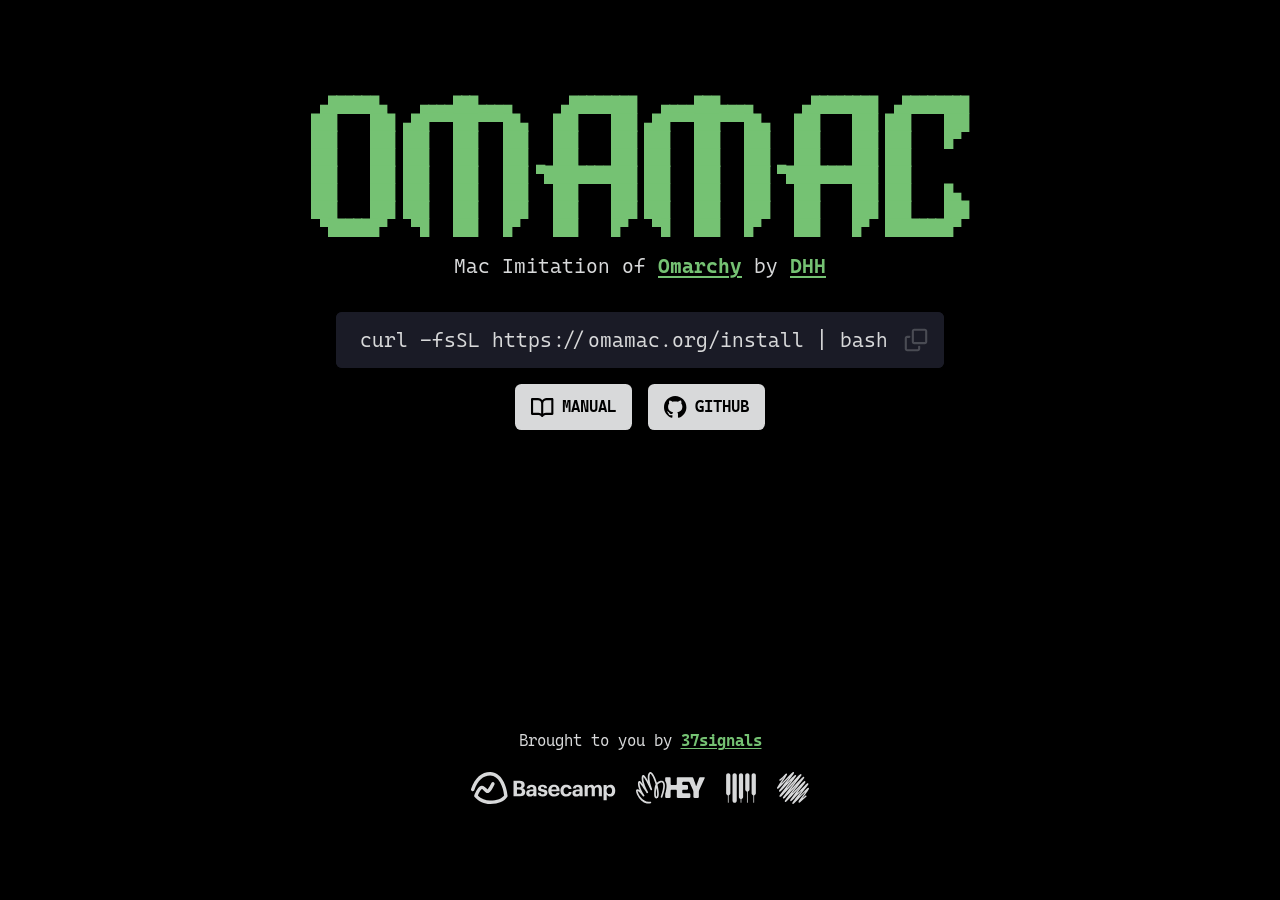
==== index.html @ 158aba1e "First" ====
<!doctype html>

<html lang="en">
  <head>
    <title>Omamac — Mac Imitation of Omarchy by DHH</title>

    <meta charset="utf-8">
    <meta name="viewport" content="initial-scale=1, width=device-width">
    <meta name="description" content="Mac Imitation of Omarchy by DHH">

    <meta property="og:site_name" content="Omaterm">
    <meta property="og:title" content="Omaterm">
    <meta property="og:description" content="Mac Imitation of Omarchy by DHH">
    <meta property="og:image" content="https://www.omaterm.org/assets/images/opengraph.png">
    <meta property="og:url" content="https://www.omaterm.org">
    <meta property="og:type" content="website">

    <meta name="twitter:title" content="Omaterm">
    <meta name="twitter:description" content="Mac Imitation of Omarchy by DHH">
    <meta name="twitter:image" content="https://www.omaterm.org/assets/images/opengraph.png">
    <meta name="twitter:image:alt" content="Omaterm">
    <meta name="twitter:card" content="summary_large_image">

    <link rel="icon" href="assets/images/favicon.png">

    <link rel="stylesheet" type="text/css" href="assets/css/reset.css">
    <link rel="stylesheet" type="text/css" href="assets/css/root.css">
    <link rel="stylesheet" type="text/css" href="assets/css/fonts.css">
    <link rel="stylesheet" type="text/css" href="assets/css/elements.css">
    <link rel="stylesheet" type="text/css" href="assets/css/button.css">
    <link rel="stylesheet" type="text/css" href="assets/css/command.css">
    <link rel="stylesheet" type="text/css" href="assets/css/footer.css">
    <link rel="stylesheet" type="text/css" href="assets/css/header.css">
    <link rel="stylesheet" type="text/css" href="assets/css/main.css">
    <link rel="stylesheet" type="text/css" href="assets/css/nav.css">
    <link rel="stylesheet" type="text/css" href="assets/css/pre.css">

    <script type="module" src="assets/js/script.js"></script>

    <!-- script defer data-domain="omaterm.org" src="https://plausible.io/js/script.js"></script -->
  </head>

  <body>
    <div class="pre">
      <a href="/">
<pre>
 ▄██████▄    ▄▄▄▄███▄▄▄▄      ▄████████   ▄▄▄▄███▄▄▄▄      ▄████████  ▄████████
███    ███ ▄██▀▀▀███▀▀▀██▄   ███    ███ ▄██▀▀▀███▀▀▀██▄   ███    ███ ███    ███
███    ███ ███   ███   ███   ███    ███ ███   ███   ███   ███    ███ ███    █▀ 
███    ███ ███   ███   ███   ███    ███ ███   ███   ███   ███    ███ ███       
███    ███ ███   ███   ███ ▀███████████ ███   ███   ███ ▀███████████ ███       
███    ███ ███   ███   ███   ███    ███ ███   ███   ███   ███    ███ ███    █▄ 
███    ███ ███   ███   ███   ███    ███ ███   ███   ███   ███    ███ ███    ███
 ▀██████▀   ▀█   ███   █▀    ███    █▀   ▀█   ███   █▀    ███    █▀  ████████▀ 
</pre>
      </a>
    </div>

    <header class="header">
      <h1>Mac Imitation of <a href="https://omarchy.org/">Omarchy</a> by <a href="https://dhh.dk">DHH</a></h1>
    </header>

    <nav class="nav">
      <div class="nav__command command command--copy">
        <pre><code>curl -fsSL https://omamac.org/install | bash</code></pre>
      </div>

      <div class="nav__buttons">
        <a class="button" href="https://learn.omacom.io/5/the-omacmac-manual" aria-label="The Manual">
          <svg fill="none" height="32" viewBox="0 0 32 32" width="32" xmlns="http://www.w3.org/2000/svg"><path d="m0 4.49992c0-.3978.158025-.77931.439312-1.0606s.662798-.43931 1.060598-.43931h8.50549c2.4538 0 4.6337 1.17992 5.9996 3.00181.6982-.9334 1.6047-1.69085 2.6474-2.212 1.0426-.52115 2.1926-.7916 3.3582-.78981h8.4895c.3978 0 .7793.15802 1.0606.43931s.4393.6628.4393 1.0606v20.99868c0 .3978-.158.7793-.4393 1.0606s-.6628.4393-1.0606.4393h-9.0134c-.591 0-1.1761.1164-1.722.3425-.546.2261-1.042.5576-1.4598.9754l-1.244 1.2419c-.2812.2809-.6624.4387-1.0599.4387s-.7787-.1578-1.0599-.4387l-1.244-1.2419c-.4178-.4178-.9138-.7493-1.4598-.9754-.5459-.2261-1.131-.3425-1.722-.3425h-9.01539c-.3978 0-.779311-.158-1.060598-.4393s-.439312-.6628-.439312-1.0606zm14.5011 20.64668.008-10.1453-.004-4.5058c-.0011-1.19267-.4756-2.33616-1.3194-3.17916-.8437-.84299-1.9876-1.31652-3.1803-1.31652h-7.00559v17.99888h7.51349c1.4108-.0001 2.793.3978 3.9878 1.1479zm3.0078-14.6471-.008 14.6431c1.1942-.7477 2.5748-1.1442 3.9838-1.1439h7.5135v-17.99888h-6.9896c-1.1934 0-2.3379.47408-3.1818 1.31794-.8438.84386-1.3179 1.98838-1.3179 3.18174z" fill="currentColor"/></svg>
          <span>Manual</span>
        </a>

        <a class="button" href="https://github.com/omacom-io/omamac" aria-label="The Code">
          <svg fill="none" height="32" viewBox="0 0 32 32" width="32" xmlns="http://www.w3.org/2000/svg"><path d="m16 0c8.84 0 16 7.16 16 16-.0009 3.3524-1.053 6.6201-3.0083 9.3432-1.9553 2.7232-4.7154 4.7645-7.8917 5.8368-.8.16-1.1-.34-1.1-.76 0-.54.02-2.26.02-4.4 0-1.5-.5-2.46-1.08-2.96 3.56-.4 7.3-1.76 7.3-7.9 0-1.76-.62-3.18-1.64-4.3.16-.4.72-2.04-.16-4.24 0 0-1.34-.44-4.4 1.64-1.28-.36-2.64-.54-4-.54s-2.72.18-4 .54c-3.06-2.06-4.4-1.64-4.4-1.64-.88 2.2-.32 3.84-.16 4.24-1.02 1.12-1.64 2.56-1.64 4.3 0 6.12 3.72 7.5 7.28 7.9-.46.4-.88 1.1-1.02 2.14-.92.42-3.22 1.1-4.66-1.32-.3-.48-1.2-1.66-2.46-1.64-1.34.02-.54.76.02 1.06.68.38 1.46 1.8 1.64 2.26.32.9 1.36 2.62 5.38 1.88 0 1.34.02 2.6.02 2.98 0 .42-.3.9-1.1.76-3.18672-1.0607-5.95853-3.098-7.92222-5.8227-1.96369-2.7248-3.01954096-5.9987-3.0177778-9.3573 0-8.84 7.1599978-16 15.9999978-16z" fill="currentColor"/></svg>
          <span>GitHub</span>
        </a>
      </div>
    </nav>

    <footer class="footer">
      <div class="footer__subhead">
        <p>Brought to you by <a href="https://37signals.com">37signals</a></p>
      </div>

      <div class="footer__buttons">
        <a href="https://basecamp.com"><img src="assets/images/logo-basecamp.svg" width="145" height="32" alt="Basecamp"></a>
        <a href="https://hey.com"><img src="assets/images/logo-hey.svg" width="123" height="57" alt="HEY"></a>
        <a href="https://fizzy.do"><img src="assets/images/logo-fizzy.svg" width="56" height="56" alt="Fizzy"></a>
        <a href="https://once.com"><img src="assets/images/logo-once.svg" width="72" height="72" alt="ONCE"></a>
      </div>
    </footer>
  </body>
</html>
---- assets/css/root.css ----
:root {

  --rgb-black: 0, 0, 0;
  --rgb-black-light: 26, 27, 38;
  --rgb-green: 117, 194, 115;
  --rgb-white: 216, 217, 218;

  --color-black: rgb(var(--rgb-black));
  --color-black-light: rgb(var(--rgb-black-light));
  --color-green: rgb(var(--rgb-green));
  --color-white: rgb(var(--rgb-white));

  --font-family: 'Cascadia Code', Menlo, Monaco, Consolas, 'Courier New',  monospace;
  --font-size: clamp(0.625rem, 1.25vw, 1rem);
  --font-size-medium: 125%;

  --line-height: 1.4;

  --space-medium: 1em;
  --space-large: 2em;
  --space-x-large: 4em;
  --space-xx-large: 6em;

  --transition: 0.15s cubic-bezier(0.33, 1, 0.68, 1);

}
---- assets/css/fonts.css ----
@font-face {
  font-display: swap;
  font-family: 'Cascadia Code';
  font-style: normal;
  font-weight: 300;
  src: url('../fonts/CascadiaCode-SemiLight.woff2') format('woff2');
}

@font-face {
  font-display: swap;
  font-family: 'Cascadia Code';
  font-style: italic;
  font-weight: 300;
  src: url('../fonts/CascadiaCode-SemiLightItalic.woff2') format('woff2');
}

@font-face {
  font-display: swap;
  font-family: 'Cascadia Code';
  font-style: normal;
  font-weight: 400;
  src: url('../fonts/CascadiaCode-Regular.woff2') format('woff2');
}

@font-face {
  font-display: swap;
  font-family: 'Cascadia Code';
  font-style: italic;
  font-weight: 400;
  src: url('../fonts/CascadiaCode-Italic.woff2') format('woff2');
}

@font-face {
  font-display: swap;
  font-family: 'Cascadia Code';
  font-style: normal;
  font-weight: 600;
  src: url('../fonts/CascadiaCode-SemiBold.woff2') format('woff2');
}

@font-face {
  font-display: swap;
  font-family: 'Cascadia Code';
  font-style: italic;
  font-weight: 600;
  src: url('../fonts/CascadiaCode-SemiBoldItalic.woff2') format('woff2');
}

@font-face {
  font-display: swap;
  font-family: 'Cascadia Code';
  font-style: normal;
  font-weight: 700;
  src: url('../fonts/CascadiaCode-Bold.woff2') format('woff2');
}

@font-face {
  font-display: swap;
  font-family: 'Cascadia Code';
  font-style: italic;
  font-weight: 700;
  src: url('../fonts/CascadiaCode-BoldItalic.woff2') format('woff2');
}
---- assets/css/elements.css ----
html {
  background: var(--color-black);
  font-size: 16px;
  scroll-behavior: smooth;
}

body {
  align-items: stretch;
  background: var(--color-black);
  color: var(--color-white);
  display: flex;
  flex-direction: column;
  font-family: var(--font-family);
  font-size: var(--font-size);
  font-weight: 300;
  line-height: var(--line-height);
  min-height: 100vh;
  min-height: 100dvh;
  text-align: center;
}

a {
  color: var(--color-green);
  font-weight: 700;
  text-decoration-thickness: 0.0875em;
  text-underline-offset: 0.125em;
  transition: color var(--transition);
}

b,
strong {
  font-weight: 700;
}

i,
em {
  font-style: italic;
}

img {
  height: auto;
  max-width: 100%;
  width: 100%;
}



@media(hover: hover) {

  a:hover {
    color: var(--color-white);
  }

}
---- assets/css/button.css ----
.button {
  align-items: center;
  background: var(--color-white);
  border: none;
  border-radius: 0.4em;
  box-shadow:
    0 1px 0 0 rgba(var(--rgb-black), 0.1),
    0 0.2em 1.2em -0.4em rgba(var(--rgb-black), 0.2),
    0 0.4em 2.0em -0.8em rgba(var(--rgb-black), 0.3),
    0 0.4em 0.4em -0.8em rgba(var(--rgb-black), 0.4),
    0 0.8em 0.8em -1.2em rgba(var(--rgb-black), 0.5),
    0 1.2em 1.2em -1.6em rgba(var(--rgb-black), 0.6)
  ;
  color: var(--color-black);
  cursor: pointer;
  display: flex;
  font-weight: 700;
  gap: 1ch;
  height: 2.9em;
  line-height: 1;
  padding-inline: var(--space-medium);
  text-decoration: none;
  text-transform: uppercase;
  transition:
    background var(--transition),
    color var(--transition)
  ;
}

.button svg {
  height: 1.4em;
  overflow: visible;
  width: 1.4em;
}



@media(hover: hover) {

  .button:hover {
    background: var(--color-green);
    color: var(--color-black);
  }

}
---- assets/css/command.css ----
.command {
  background: var(--color-black-light);
  border-radius: 0.4em;
  display: block;
  max-width: 100%;
  overflow: hidden;
  position: relative;
}

.command pre {
  color: var(--color-white);
  display: block;
  line-height: 1.4em;
  -ms-overflow-style: none;
  overflow-x: auto;
  padding: 0.7em 1.2em;
  scrollbar-width: none;
  white-space: pre;
}

.command pre code {
  line-height: 1;
}

.command pre::-webkit-scrollbar {
  display: none;
}

.command button {
  display: none;
}

.command:before,
.command:after {
  content: '';
  height: 100%;
  pointer-events: none;
  position: absolute;
  top: 0;
  width: 1.2em;
}

.command:before {
  background: linear-gradient(
    90deg,
    transparent,
    var(--color-black-light)
  );
  left: calc(100% - 1.2em);
}

.command:after {
  background: linear-gradient(
    -90deg,
    transparent,
    var(--color-black-light)
  );
  right: calc(100% - 1.2em);
}



@media(hover: hover) {

  .command.command--copy {
    transition: transform var(--transition);
    will-change: transform;
  }

  .command.command--copy button:hover {
    opacity: 1;
  }

  .command.command--copy:has(button:active) {
    transform: scale(1.01);
  }

}



@media(min-width: 64em) {

  .command {
    border-radius: 0.3em;
    font-size: var(--font-size-medium);
  }

  .command.command--copy {
    transition: transform var(--transition);
    will-change: transform;
  }

  .command.command--copy pre {
    padding-right: 2.8em;
  }

  .command.command--copy button {
    background: url('../images/copy.svg') center center / 1.2em auto no-repeat;
    cursor: pointer;
    display: block;
    height: 2.8em;
    opacity: 0.25;
    position: absolute;
    right: 0;
    top: 0;
    transition: opacity var(--transition);
    width: 2.8em;
    z-index: 1;
  }

  .command.command--copy:before {
    background: linear-gradient(
      90deg,
      transparent,
      var(--color-black-light) 33%
    );
    left: calc(100% - 3em);
    width: 3em;
  }

}
---- assets/css/footer.css ----
.footer {
  display: grid;
  gap: 1.25em;
  margin-bottom: var(--space-x-large);
  margin-top: auto;
  padding-inline: var(--space-large);
}

.footer__buttons {
  display: flex;
  gap: 1.25em;
  justify-content: center;
}

.footer__buttons img {
  display: block;
  height: 2em;
  pointer-events: none;
  width: auto;
}



@media(min-width: 64em) {

  .footer {
    margin-bottom: var(--space-xx-large);
    padding-inline: var(--space-x-large);
  }

}
---- assets/css/header.css ----
.header {
  display: grid;
  margin-top: var(--space-medium);
  padding-inline: var(--space-large);
}

.header h1 {
  font-size: var(--font-size-medium);
}



@media(min-width: 64em) {

  .header {
    padding-inline: var(--space-x-large);
  }

}
---- assets/css/main.css ----
.main {
  display: grid;
  margin-block: var(--space-x-large);
}



.main--error {
  flex: 1;
  place-content: center;
}



@media(min-width: 64em) {

  .main {
    margin-block: var(--space-xx-large);
  }

}
---- assets/css/nav.css ----
.nav {
  display: grid;
  gap: var(--space-medium);
  margin-bottom: var(--space-x-large);
  margin-top: var(--space-large);
  padding-inline: var(--space-large);
}

.nav__command {
  justify-self: center;
}

.nav__buttons {
  display: flex;
  flex-wrap: wrap;
  gap: var(--space-medium);
  justify-content: center;
}



@media(min-width: 64em) {

  .nav {
    padding-inline: var(--space-x-large);
  }

}
---- assets/css/pre.css ----
.pre {
  display: grid;
  margin-top: var(--space-x-large);
  padding-inline: var(--space-large);
  text-align: left;
}

.pre a {
  color: var(--color-green);
  font-weight: normal;
  justify-self: center;
  text-decoration: none;
}

.pre pre {
  color: var(--color-green);
  font-size: clamp(0.425rem, 1.25vw, 1rem);
  justify-self: center;
  letter-spacing: -0.0425em;
  line-height: 1.09375;
  transition: color var(--transition);
  white-space: pre;
}



@media(hover: hover) {

  .pre a:hover pre {
    color: var(--color-white);
  }

}



@media(min-width: 64em) {

  .pre {
    margin-top: var(--space-xx-large);
    padding-inline: var(--space-x-large);
  }

}



.pre--error {
  margin-top: 0;
}
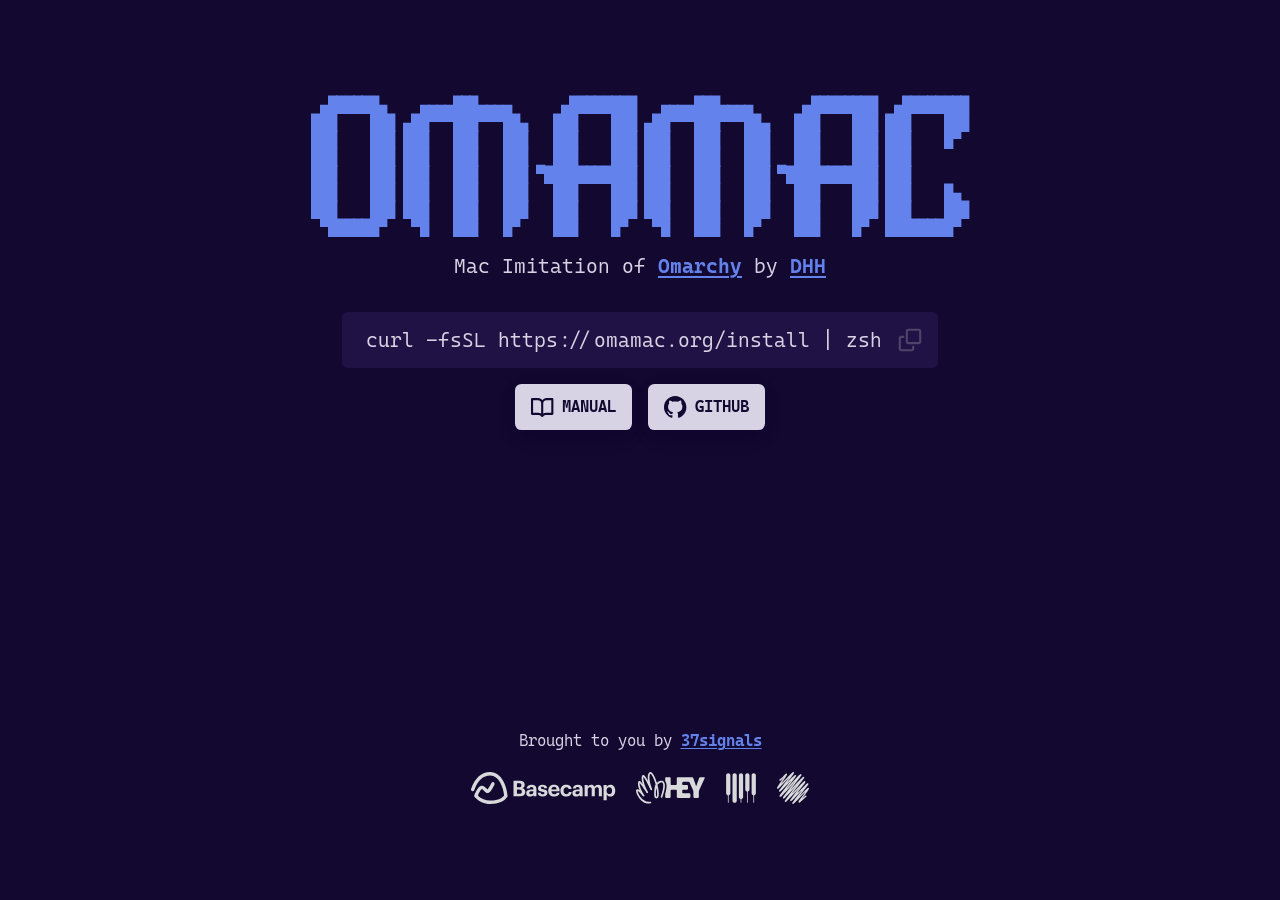
==== commit c93abded: "zsh on mac" ====
--- a/index.html
+++ b/index.html
@@ -62,7 +62,7 @@
 
     <nav class="nav">
       <div class="nav__command command command--copy">
-        <pre><code>curl -fsSL https://omamac.org/install | bash</code></pre>
+        <pre><code>curl -fsSL https://omamac.org/install | zsh</code></pre>
       </div>
 
       <div class="nav__buttons">
--- a/assets/css/root.css
+++ b/assets/css/root.css
@@ -1,9 +1,9 @@
 :root {
 
-  --rgb-black: 0, 0, 0;
-  --rgb-black-light: 26, 27, 38;
-  --rgb-green: 117, 194, 115;
-  --rgb-white: 216, 217, 218;
+  --rgb-black: 18, 8, 48;
+  --rgb-black-light: 32, 18, 68;
+  --rgb-green: 100, 130, 235;
+  --rgb-white: 215, 210, 228;
 
   --color-black: rgb(var(--rgb-black));
   --color-black-light: rgb(var(--rgb-black-light));
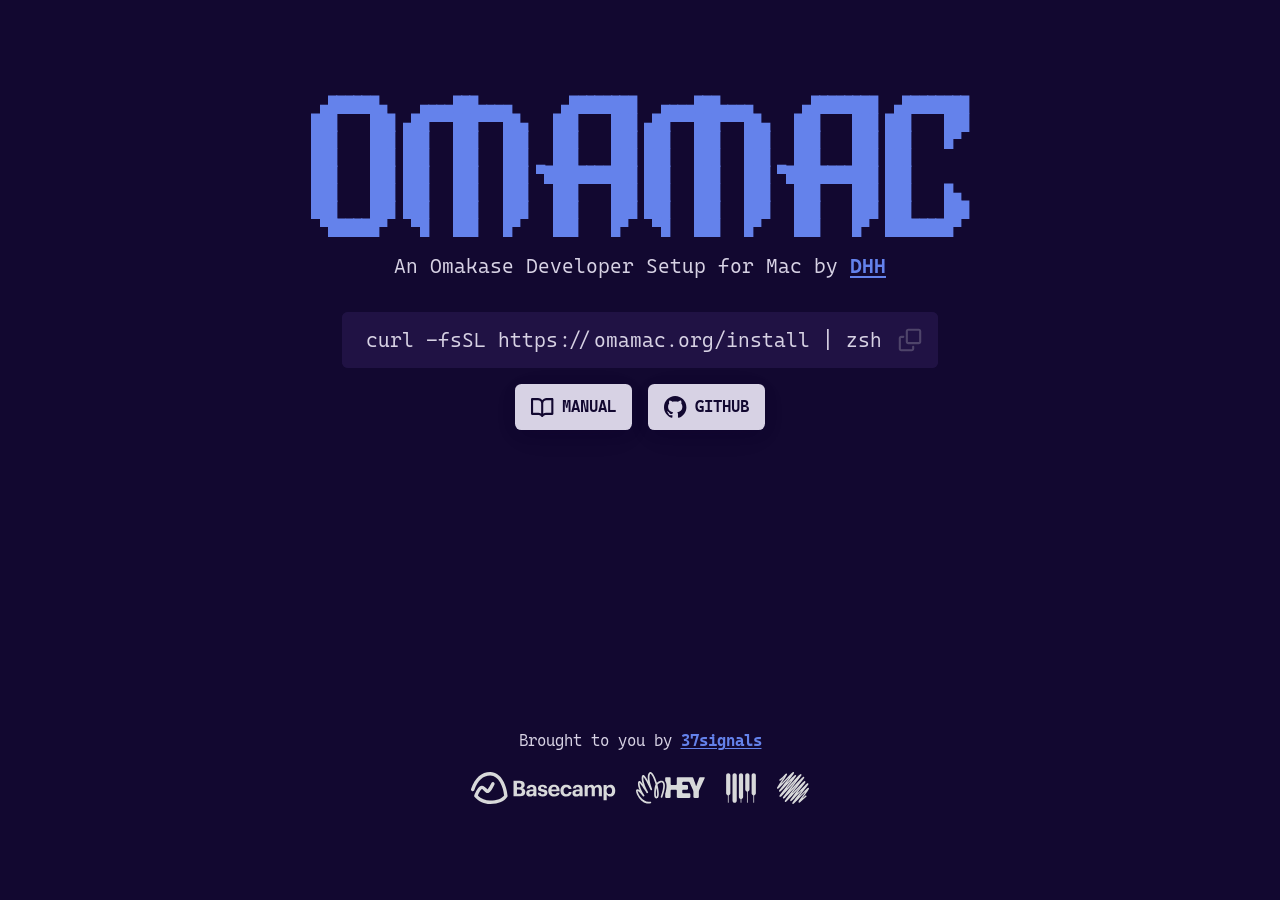
==== commit 88491115: "Let it stand on its own" ====
--- a/index.html
+++ b/index.html
@@ -2,21 +2,21 @@
 
 <html lang="en">
   <head>
-    <title>Omamac — Mac Imitation of Omarchy by DHH</title>
+    <title>Omamac — An Omakase Developer Setup for Mac by DHH</title>
 
     <meta charset="utf-8">
     <meta name="viewport" content="initial-scale=1, width=device-width">
-    <meta name="description" content="Mac Imitation of Omarchy by DHH">
+    <meta name="description" content="An Omakase Developer Setup for Mac by DHH">
 
     <meta property="og:site_name" content="Omaterm">
     <meta property="og:title" content="Omaterm">
-    <meta property="og:description" content="Mac Imitation of Omarchy by DHH">
+    <meta property="og:description" content="An Omakase Developer Setup for Mac by DHH">
     <meta property="og:image" content="https://www.omaterm.org/assets/images/opengraph.png">
     <meta property="og:url" content="https://www.omaterm.org">
     <meta property="og:type" content="website">
 
     <meta name="twitter:title" content="Omaterm">
-    <meta name="twitter:description" content="Mac Imitation of Omarchy by DHH">
+    <meta name="twitter:description" content="An Omakase Developer Setup for Mac by DHH">
     <meta name="twitter:image" content="https://www.omaterm.org/assets/images/opengraph.png">
     <meta name="twitter:image:alt" content="Omaterm">
     <meta name="twitter:card" content="summary_large_image">
@@ -57,7 +57,7 @@
     </div>
 
     <header class="header">
-      <h1>Mac Imitation of <a href="https://omarchy.org/">Omarchy</a> by <a href="https://dhh.dk">DHH</a></h1>
+      <h1>An Omakase Developer Setup for Mac by <a href="https://dhh.dk">DHH</a></h1>
     </header>
 
     <nav class="nav">
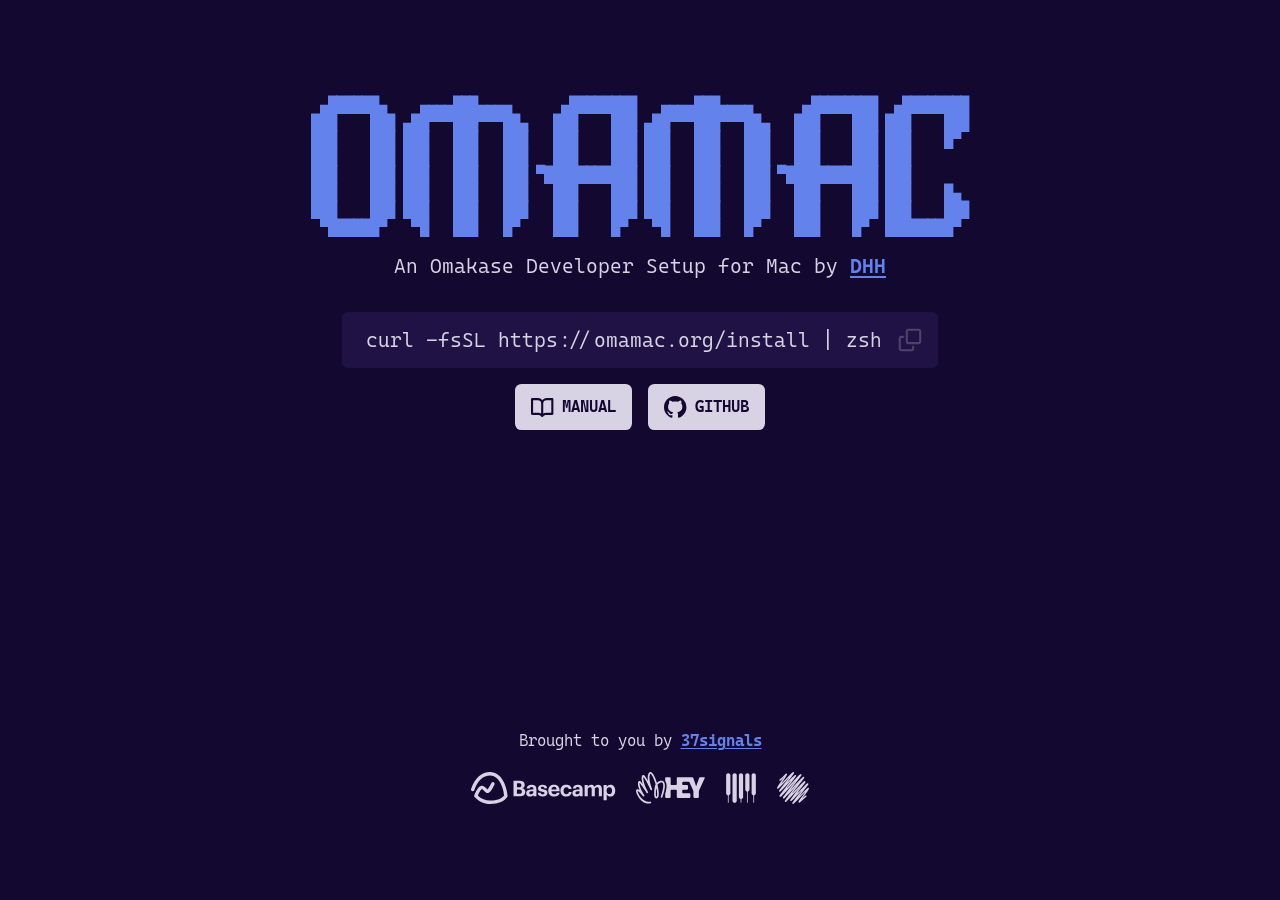
==== commit 7409fbe3: "Update meta tags" ====
--- a/index.html
+++ b/index.html
@@ -8,17 +8,17 @@
     <meta name="viewport" content="initial-scale=1, width=device-width">
     <meta name="description" content="An Omakase Developer Setup for Mac by DHH">
 
-    <meta property="og:site_name" content="Omaterm">
-    <meta property="og:title" content="Omaterm">
+    <meta property="og:site_name" content="Omamac">
+    <meta property="og:title" content="Omamac">
     <meta property="og:description" content="An Omakase Developer Setup for Mac by DHH">
-    <meta property="og:image" content="https://www.omaterm.org/assets/images/opengraph.png">
-    <meta property="og:url" content="https://www.omaterm.org">
+    <meta property="og:image" content="https://www.omamac.org/assets/images/opengraph.png">
+    <meta property="og:url" content="https://www.omamac.org">
     <meta property="og:type" content="website">
 
-    <meta name="twitter:title" content="Omaterm">
+    <meta name="twitter:title" content="Omamac">
     <meta name="twitter:description" content="An Omakase Developer Setup for Mac by DHH">
-    <meta name="twitter:image" content="https://www.omaterm.org/assets/images/opengraph.png">
-    <meta name="twitter:image:alt" content="Omaterm">
+    <meta name="twitter:image" content="https://www.omamac.org/assets/images/opengraph.png">
+    <meta name="twitter:image:alt" content="Omamac">
     <meta name="twitter:card" content="summary_large_image">
 
     <link rel="icon" href="assets/images/favicon.png">
@@ -46,12 +46,12 @@
 <pre>
  ▄██████▄    ▄▄▄▄███▄▄▄▄      ▄████████   ▄▄▄▄███▄▄▄▄      ▄████████  ▄████████
 ███    ███ ▄██▀▀▀███▀▀▀██▄   ███    ███ ▄██▀▀▀███▀▀▀██▄   ███    ███ ███    ███
-███    ███ ███   ███   ███   ███    ███ ███   ███   ███   ███    ███ ███    █▀ 
-███    ███ ███   ███   ███   ███    ███ ███   ███   ███   ███    ███ ███       
-███    ███ ███   ███   ███ ▀███████████ ███   ███   ███ ▀███████████ ███       
-███    ███ ███   ███   ███   ███    ███ ███   ███   ███   ███    ███ ███    █▄ 
+███    ███ ███   ███   ███   ███    ███ ███   ███   ███   ███    ███ ███    █▀
+███    ███ ███   ███   ███   ███    ███ ███   ███   ███   ███    ███ ███
+███    ███ ███   ███   ███ ▀███████████ ███   ███   ███ ▀███████████ ███
+███    ███ ███   ███   ███   ███    ███ ███   ███   ███   ███    ███ ███    █▄
 ███    ███ ███   ███   ███   ███    ███ ███   ███   ███   ███    ███ ███    ███
- ▀██████▀   ▀█   ███   █▀    ███    █▀   ▀█   ███   █▀    ███    █▀  ████████▀ 
+ ▀██████▀   ▀█   ███   █▀    ███    █▀   ▀█   ███   █▀    ███    █▀  ████████▀
 </pre>
       </a>
     </div>
--- a/assets/css/root.css
+++ b/assets/css/root.css
@@ -1,13 +1,13 @@
 :root {
 
-  --rgb-black: 18, 8, 48;
-  --rgb-black-light: 32, 18, 68;
-  --rgb-green: 100, 130, 235;
+  --rgb-background: 18, 8, 48;
+  --rgb-background-light: 32, 18, 68;
+  --rgb-blue: 100, 130, 235;
   --rgb-white: 215, 210, 228;
 
-  --color-black: rgb(var(--rgb-black));
-  --color-black-light: rgb(var(--rgb-black-light));
-  --color-green: rgb(var(--rgb-green));
+  --color-background: rgb(var(--rgb-background));
+  --color-background-light: rgb(var(--rgb-background-light));
+  --color-blue: rgb(var(--rgb-blue));
   --color-white: rgb(var(--rgb-white));
 
   --font-family: 'Cascadia Code', Menlo, Monaco, Consolas, 'Courier New',  monospace;
--- a/assets/css/elements.css
+++ b/assets/css/elements.css
@@ -1,12 +1,12 @@
 html {
-  background: var(--color-black);
+  background: var(--color-background);
   font-size: 16px;
   scroll-behavior: smooth;
 }
 
 body {
   align-items: stretch;
-  background: var(--color-black);
+  background: var(--color-background);
   color: var(--color-white);
   display: flex;
   flex-direction: column;
@@ -20,7 +20,7 @@
 }
 
 a {
-  color: var(--color-green);
+  color: var(--color-blue);
   font-weight: 700;
   text-decoration-thickness: 0.0875em;
   text-underline-offset: 0.125em;
--- a/assets/css/button.css
+++ b/assets/css/button.css
@@ -3,15 +3,7 @@
   background: var(--color-white);
   border: none;
   border-radius: 0.4em;
-  box-shadow:
-    0 1px 0 0 rgba(var(--rgb-black), 0.1),
-    0 0.2em 1.2em -0.4em rgba(var(--rgb-black), 0.2),
-    0 0.4em 2.0em -0.8em rgba(var(--rgb-black), 0.3),
-    0 0.4em 0.4em -0.8em rgba(var(--rgb-black), 0.4),
-    0 0.8em 0.8em -1.2em rgba(var(--rgb-black), 0.5),
-    0 1.2em 1.2em -1.6em rgba(var(--rgb-black), 0.6)
-  ;
-  color: var(--color-black);
+  color: var(--color-background);
   cursor: pointer;
   display: flex;
   font-weight: 700;
@@ -38,8 +30,8 @@
 @media(hover: hover) {
 
   .button:hover {
-    background: var(--color-green);
-    color: var(--color-black);
+    background: var(--color-blue);
+    color: var(--color-background);
   }
 
 }
--- a/assets/css/command.css
+++ b/assets/css/command.css
@@ -1,5 +1,5 @@
 .command {
-  background: var(--color-black-light);
+  background: var(--color-background-light);
   border-radius: 0.4em;
   display: block;
   max-width: 100%;
@@ -44,7 +44,7 @@
   background: linear-gradient(
     90deg,
     transparent,
-    var(--color-black-light)
+    var(--color-background-light)
   );
   left: calc(100% - 1.2em);
 }
@@ -53,7 +53,7 @@
   background: linear-gradient(
     -90deg,
     transparent,
-    var(--color-black-light)
+    var(--color-background-light)
   );
   right: calc(100% - 1.2em);
 }
@@ -113,7 +113,7 @@
     background: linear-gradient(
       90deg,
       transparent,
-      var(--color-black-light) 33%
+      var(--color-background-light) 33%
     );
     left: calc(100% - 3em);
     width: 3em;
--- a/assets/css/pre.css
+++ b/assets/css/pre.css
@@ -6,14 +6,14 @@
 }
 
 .pre a {
-  color: var(--color-green);
+  color: var(--color-blue);
   font-weight: normal;
   justify-self: center;
   text-decoration: none;
 }
 
 .pre pre {
-  color: var(--color-green);
+  color: var(--color-blue);
   font-size: clamp(0.425rem, 1.25vw, 1rem);
   justify-self: center;
   letter-spacing: -0.0425em;
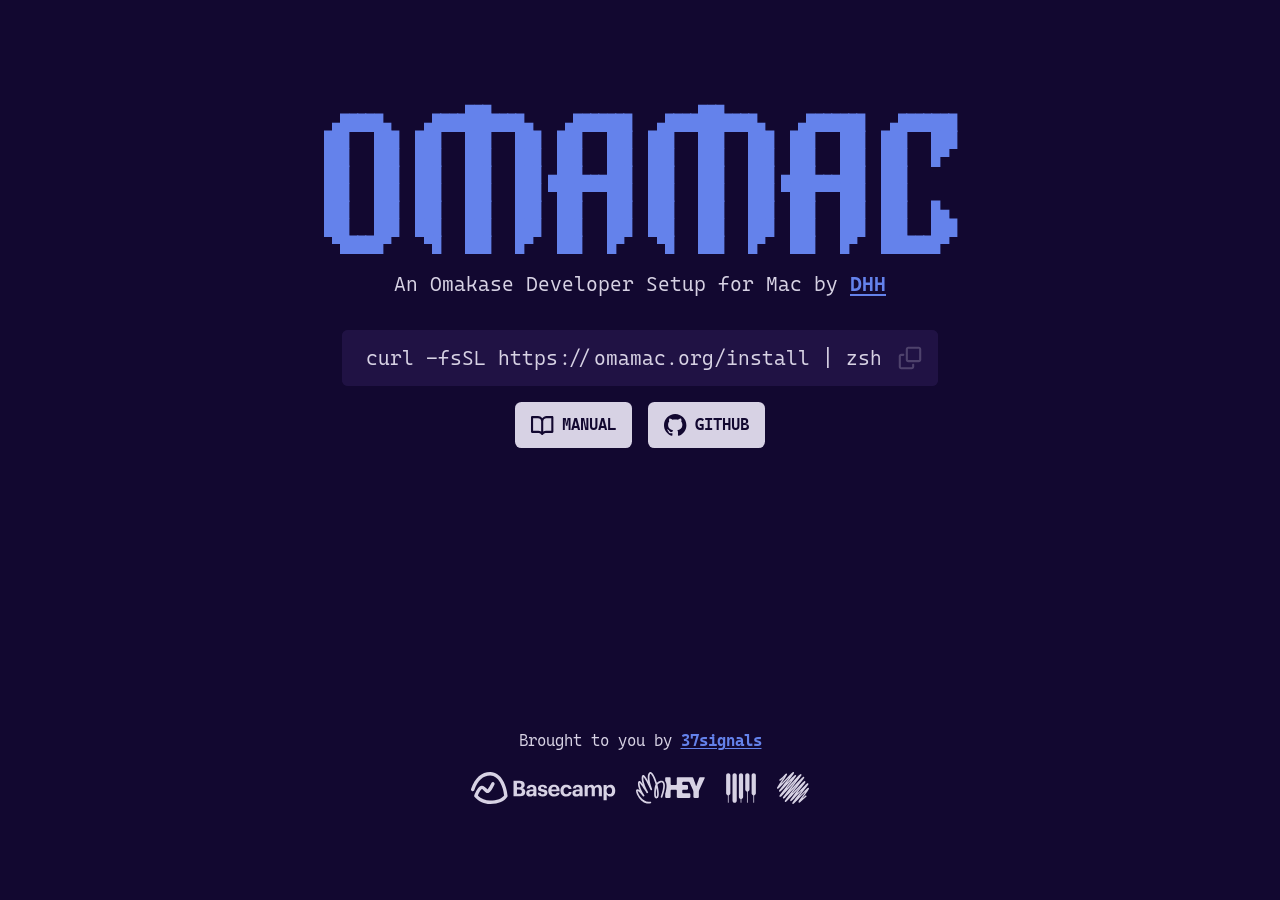
==== commit 7fb40e49: "Update pre" ====
--- a/index.html
+++ b/index.html
@@ -37,21 +37,22 @@
 
     <script type="module" src="assets/js/script.js"></script>
 
-    <!-- script defer data-domain="omaterm.org" src="https://plausible.io/js/script.js"></script -->
+    <script defer data-domain="omamac.org" src="https://plausible.io/js/script.js"></script>
   </head>
 
   <body>
     <div class="pre">
       <a href="/">
 <pre>
- ▄██████▄    ▄▄▄▄███▄▄▄▄      ▄████████   ▄▄▄▄███▄▄▄▄      ▄████████  ▄████████
-███    ███ ▄██▀▀▀███▀▀▀██▄   ███    ███ ▄██▀▀▀███▀▀▀██▄   ███    ███ ███    ███
-███    ███ ███   ███   ███   ███    ███ ███   ███   ███   ███    ███ ███    █▀
-███    ███ ███   ███   ███   ███    ███ ███   ███   ███   ███    ███ ███
-███    ███ ███   ███   ███ ▀███████████ ███   ███   ███ ▀███████████ ███
-███    ███ ███   ███   ███   ███    ███ ███   ███   ███   ███    ███ ███    █▄
-███    ███ ███   ███   ███   ███    ███ ███   ███   ███   ███    ███ ███    ███
- ▀██████▀   ▀█   ███   █▀    ███    █▀   ▀█   ███   █▀    ███    █▀  ████████▀
+                 ▄▄▄                         ▄▄▄
+ ▄█████▄    ▄███████████▄    ▄███████   ▄███████████▄    ▄███████   ▄███████
+███   ███  ███   ███   ███  ███   ███  ███   ███   ███  ███   ███  ███   ███
+███   ███  ███   ███   ███  ███   ███  ███   ███   ███  ███   ███  ███   █▀
+███   ███  ███   ███   ███ ▄███▄▄▄███  ███   ███   ███ ▄███▄▄▄███  ███
+███   ███  ███   ███   ███ ▀███▀▀▀███  ███   ███   ███ ▀███▀▀▀███  ███
+███   ███  ███   ███   ███  ███   ███  ███   ███   ███  ███   ███  ███   █▄
+███   ███  ███   ███   ███  ███   ███  ███   ███   ███  ███   ███  ███   ███
+ ▀█████▀    ▀█   ███   █▀   ███   █▀    ▀█   ███   █▀   ███   █▀   ███████▀
 </pre>
       </a>
     </div>
